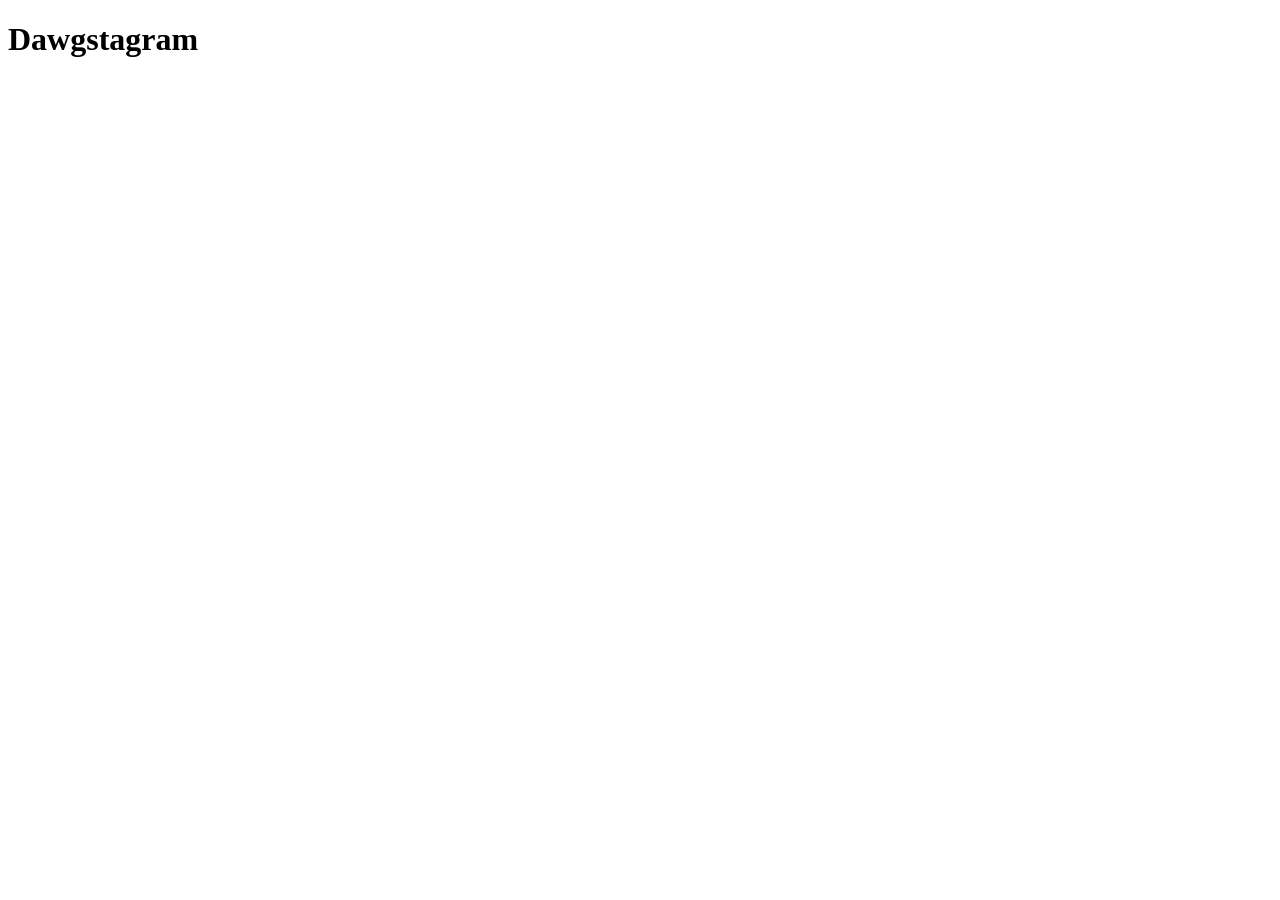
==== src/index.html @ 738abfa6 "Initial commit" ====
<!DOCTYPE html>
<html lang="en">
<head>
    <meta charset="UTF-8">
    <meta name="viewport" content="width=device-width, initial-scale=1.0">
    <title>Dawgstagram</title>
    <link rel="icon" href="https://fav.mhciael.com/🐶">
</head>
<body>
    <h1>Dawgstagram</h1>
</body>
</html>
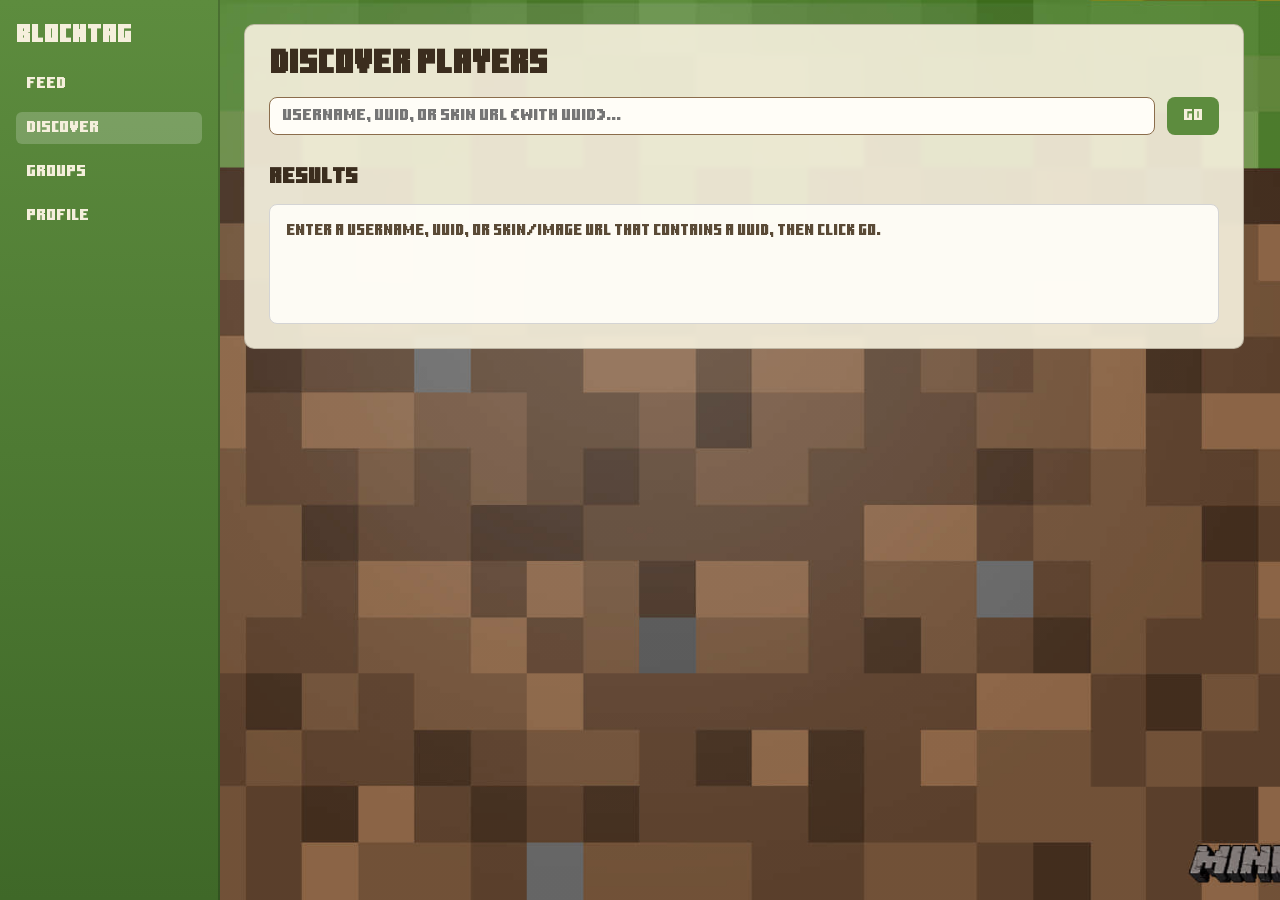
==== commit 0393d95c: "added desktop discover view" ====
--- a/src/index.html
+++ b/src/index.html
@@ -1,12 +1,42 @@
 <!DOCTYPE html>
 <html lang="en">
 <head>
-    <meta charset="UTF-8">
-    <meta name="viewport" content="width=device-width, initial-scale=1.0">
-    <title>Dawgstagram</title>
-    <link rel="icon" href="https://fav.mhciael.com/🐶">
+  <meta charset="UTF-8">
+  <meta name="viewport" content="width=device-width, initial-scale=1.0">
+  <title>BlockTag Discover</title>
+  <link rel="stylesheet" href="css/styles.css">
 </head>
 <body>
-    <h1>Dawgstagram</h1>
+  <div class="app-layout">
+    <aside class="sidebar">
+      <h2 class="logo">BlockTag</h2>
+      <nav class="nav-links" aria-label="Primary">
+        <a class="nav-link" href="#">Feed</a>
+        <a class="nav-link active" href="#">Discover</a>
+        <a class="nav-link" href="#">Groups</a>
+        <a class="nav-link" href="#">Profile</a>
+      </nav>
+    </aside>
+
+    <main class="main-content">
+      <section class="discover-card">
+        <h1>Discover Players</h1>
+        <form id="search-form" class="search-row">
+          <input
+            id="username-input"
+            class="search-input"
+            type="text"
+            placeholder="Username, UUID, or skin URL (with UUID)..."
+            autocomplete="off"
+            required
+          >
+          <button class="search-btn" type="submit">Go</button>
+        </form>
+        <h2 class="results-heading">Results</h2>
+        <div id="search-results" class="results-grid" role="region" aria-live="polite"></div>
+      </section>
+    </main>
+  </div>
+  <script src="js/discover.js"></script>
 </body>
 </html>
--- a/src/css/styles.css
+++ b/src/css/styles.css
@@ -0,0 +1,300 @@
+@font-face {
+    font-family: "Minecraft";
+    src: url("../minecraft-4-cdnfonts/Minecraft_font.ttf") format("truetype");
+    font-display: swap;
+}
+
+:root {
+    --nav-green: #5d8c3e;
+    --nav-green-dark: #3f6828;
+    --sand: #f5efdc;
+    --oak: #3b2d1e;
+    --sky: #6cb4e8;
+    --card-bg: rgba(245, 239, 220, 0.92);
+}
+
+* {
+    box-sizing: border-box;
+}
+
+body {
+    margin: 0;
+    min-height: 100vh;
+    font-family: "Minecraft", Arial, sans-serif;
+    background-image: linear-gradient(rgba(0, 0, 0, 0.25), rgba(0, 0, 0, 0.25)),
+        url("../images/grass_block_background.jpg");
+    background-size: cover;
+    background-position: center;
+    color: var(--oak);
+}
+
+.app-layout {
+    min-height: 100vh;
+    display: grid;
+    grid-template-columns: 220px 1fr;
+}
+
+.sidebar {
+    background: linear-gradient(180deg, var(--nav-green), var(--nav-green-dark));
+    color: var(--sand);
+    padding: 24px 16px;
+    display: flex;
+    flex-direction: column;
+    gap: 20px;
+    border-right: 2px solid rgba(0, 0, 0, 0.2);
+}
+
+.logo {
+    font-size: 1.5rem;
+    letter-spacing: 1px;
+    margin: 0;
+}
+
+.nav-links {
+    display: flex;
+    flex-direction: column;
+    gap: 12px;
+}
+
+.nav-link {
+    color: var(--sand);
+    text-decoration: none;
+    padding: 8px 10px;
+    border-radius: 6px;
+}
+
+.nav-link.active,
+.nav-link:hover {
+    background-color: rgba(255, 255, 255, 0.2);
+}
+
+.main-content {
+    padding: 24px;
+    display: flex;
+    align-items: flex-start;
+}
+
+.discover-card {
+    width: min(1000px, 100%);
+    background: var(--card-bg);
+    border: 1px solid rgba(59, 45, 30, 0.25);
+    border-radius: 10px;
+    padding: 24px;
+    backdrop-filter: blur(2px);
+}
+
+.discover-card h1 {
+    margin-top: 0;
+    margin-bottom: 16px;
+    font-size: 2rem;
+}
+
+.search-row {
+    display: flex;
+    gap: 12px;
+    margin-bottom: 12px;
+    flex-wrap: wrap;
+}
+
+.search-input {
+    flex: 1;
+    min-width: 260px;
+    padding: 10px 12px;
+    font: inherit;
+    border: 1px solid #8b6d4c;
+    border-radius: 8px;
+    background: #fffdf7;
+    color: var(--oak);
+}
+
+.search-btn {
+    padding: 10px 16px;
+    font: inherit;
+    border: none;
+    border-radius: 8px;
+    background-color: var(--nav-green);
+    color: var(--sand);
+    cursor: pointer;
+}
+
+.search-btn:hover {
+    background-color: var(--nav-green-dark);
+}
+
+.hint {
+    margin: 0 0 16px;
+    color: #5a4a36;
+    font-size: 0.95rem;
+}
+
+.results-heading {
+    font-family: "Minecraft", Arial, sans-serif;
+    margin: 32px 0 16px;
+    font-size: 1.35rem;
+    color: var(--oak);
+}
+
+.results-grid {
+    font-family: "Minecraft", Arial, sans-serif;
+    display: grid;
+    grid-template-columns: repeat(3, 1fr);
+    gap: 16px;
+    min-height: 120px;
+}
+
+.results-grid:empty {
+    min-height: 0;
+}
+
+.results-message {
+    font-family: "Minecraft", Arial, sans-serif;
+    grid-column: 1 / -1;
+    margin: 0;
+    padding: 16px;
+    background: rgba(255, 253, 247, 0.95);
+    border: 1px solid #d4d4d4;
+    border-radius: 8px;
+    color: var(--oak);
+    font-size: 0.95rem;
+    line-height: 1.5;
+}
+
+.results-message--error {
+    background: #f8d7da;
+    border-color: #8b2d37;
+    color: #5c1f26;
+}
+
+.results-message--loading {
+    color: #5a4a36;
+}
+
+.results-message--muted {
+    color: #5a4a36;
+}
+
+.player-card {
+    font-family: "Minecraft", Arial, sans-serif;
+    background: #fff;
+    border: 1px solid #d4d4d4;
+    border-radius: 8px;
+    padding: 16px;
+    display: flex;
+    flex-direction: column;
+    gap: 12px;
+}
+
+.player-card__skin-wrap {
+    width: 80px;
+    height: 80px;
+    border-radius: 8px;
+    overflow: hidden;
+    background: #e8e8e8;
+    flex-shrink: 0;
+}
+
+.player-card__skin {
+    width: 100%;
+    height: 100%;
+    object-fit: cover;
+    image-rendering: pixelated;
+    display: block;
+}
+
+.player-card__skin-placeholder {
+    width: 100%;
+    height: 100%;
+    display: flex;
+    align-items: center;
+    justify-content: center;
+    background: #3d3d3d;
+    color: #e8e8e8;
+    font-size: 2rem;
+}
+
+.player-card__name {
+    margin: 0;
+    font-size: 1rem;
+    font-weight: bold;
+    color: var(--oak);
+}
+
+.player-card__tag {
+    display: inline-block;
+    align-self: flex-start;
+    padding: 4px 10px;
+    border-radius: 999px;
+    font-size: 0.65rem;
+    background: #e8e8e8;
+    color: #3d3d3d;
+}
+
+.player-card__desc {
+    margin: 0;
+    font-size: 0.75rem;
+    color: #7a7a7a;
+    line-height: 1.4;
+    overflow: hidden;
+    display: -webkit-box;
+    -webkit-box-orient: vertical;
+    -webkit-line-clamp: 2;
+    line-clamp: 2;
+}
+
+.player-card__actions {
+    display: flex;
+    flex-wrap: wrap;
+    gap: 10px;
+    margin-top: auto;
+}
+
+.btn-primary {
+    font-family: "Minecraft", Arial, sans-serif;
+    padding: 8px 14px;
+    font-size: 0.75rem;
+    border: none;
+    border-radius: 6px;
+    background-color: var(--nav-green);
+    color: var(--sand);
+    cursor: pointer;
+}
+
+.btn-primary:hover {
+    background-color: var(--nav-green-dark);
+}
+
+.btn-secondary {
+    font-family: "Minecraft", Arial, sans-serif;
+    padding: 8px 14px;
+    font-size: 0.75rem;
+    border: 2px solid var(--sky);
+    border-radius: 6px;
+    background: transparent;
+    color: #1a6a9e;
+    cursor: pointer;
+}
+
+.btn-secondary:hover {
+    background: rgba(108, 180, 232, 0.2);
+}
+
+@media (max-width: 768px) {
+    .app-layout {
+        grid-template-columns: 1fr;
+    }
+
+    .sidebar {
+        flex-direction: row;
+        align-items: center;
+        justify-content: space-between;
+    }
+
+    .nav-links {
+        flex-direction: row;
+        flex-wrap: wrap;
+    }
+
+    .results-grid {
+        grid-template-columns: 1fr;
+    }
+}
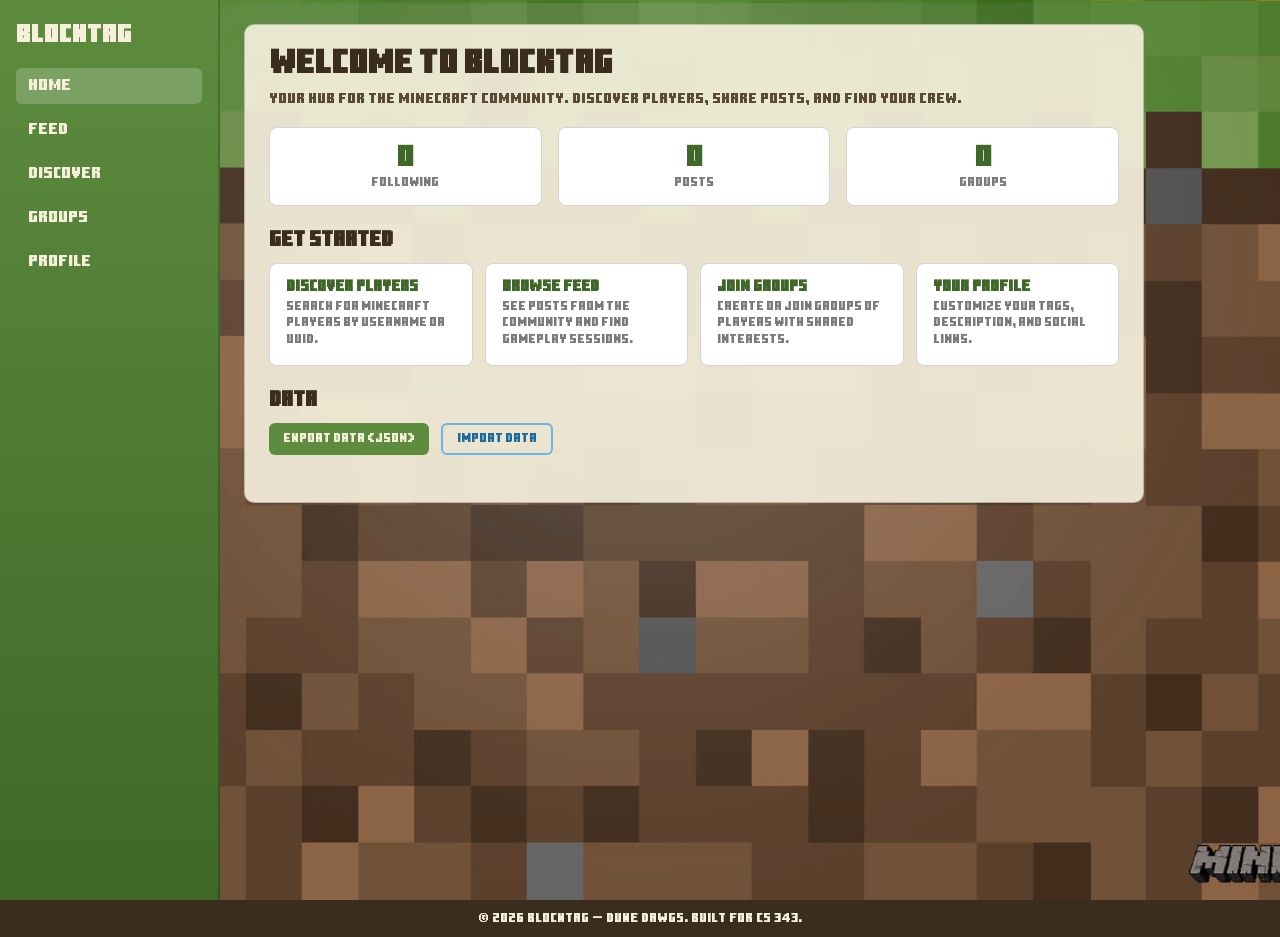
==== commit 0f547621: "Add all core pages and localStorage persistence for full MVP Built Home, Feed, Discover, Groups, and" ====
--- a/src/index.html
+++ b/src/index.html
@@ -3,40 +3,87 @@
 <head>
   <meta charset="UTF-8">
   <meta name="viewport" content="width=device-width, initial-scale=1.0">
-  <title>BlockTag Discover</title>
+  <title>BlockTag — Home</title>
   <link rel="stylesheet" href="css/styles.css">
 </head>
 <body>
+  <a href="#main-content" class="skip-link">Skip to main content</a>
   <div class="app-layout">
     <aside class="sidebar">
-      <h2 class="logo">BlockTag</h2>
-      <nav class="nav-links" aria-label="Primary">
-        <a class="nav-link" href="#">Feed</a>
-        <a class="nav-link active" href="#">Discover</a>
-        <a class="nav-link" href="#">Groups</a>
-        <a class="nav-link" href="#">Profile</a>
+      <span class="logo" aria-hidden="true">BlockTag</span>
+      <nav class="nav-links" aria-label="Primary navigation">
+        <a class="nav-link active" href="index.html">Home</a>
+        <a class="nav-link" href="feed.html">Feed</a>
+        <a class="nav-link" href="discover.html">Discover</a>
+        <a class="nav-link" href="groups.html">Groups</a>
+        <a class="nav-link" href="profile.html">Profile</a>
       </nav>
     </aside>
 
-    <main class="main-content">
-      <section class="discover-card">
-        <h1>Discover Players</h1>
-        <form id="search-form" class="search-row">
-          <input
-            id="username-input"
-            class="search-input"
-            type="text"
-            placeholder="Username, UUID, or skin URL (with UUID)..."
-            autocomplete="off"
-            required
-          >
-          <button class="search-btn" type="submit">Go</button>
-        </form>
-        <h2 class="results-heading">Results</h2>
-        <div id="search-results" class="results-grid" role="region" aria-live="polite"></div>
+    <main id="main-content" class="main-content">
+      <section class="page-card">
+        <header>
+          <h1>Welcome to BlockTag</h1>
+          <p class="subtitle">Your hub for the Minecraft community. Discover players, share posts, and find your crew.</p>
+        </header>
+
+        <section class="stats-row" aria-label="Your stats">
+          <div class="stat-box">
+            <span id="stat-following" class="stat-number">0</span>
+            <span class="stat-label">Following</span>
+          </div>
+          <div class="stat-box">
+            <span id="stat-posts" class="stat-number">0</span>
+            <span class="stat-label">Posts</span>
+          </div>
+          <div class="stat-box">
+            <span id="stat-groups" class="stat-number">0</span>
+            <span class="stat-label">Groups</span>
+          </div>
+        </section>
+
+        <section aria-label="Quick actions">
+          <h2>Get Started</h2>
+          <div class="action-grid">
+            <a href="discover.html" class="action-card">
+              <h3>Discover Players</h3>
+              <p>Search for Minecraft players by username or UUID.</p>
+            </a>
+            <a href="feed.html" class="action-card">
+              <h3>Browse Feed</h3>
+              <p>See posts from the community and find gameplay sessions.</p>
+            </a>
+            <a href="groups.html" class="action-card">
+              <h3>Join Groups</h3>
+              <p>Create or join groups of players with shared interests.</p>
+            </a>
+            <a href="profile.html" class="action-card">
+              <h3>Your Profile</h3>
+              <p>Customize your tags, description, and social links.</p>
+            </a>
+          </div>
+        </section>
+
+        <section aria-label="Data management">
+          <h2>Data</h2>
+          <div class="btn-row">
+            <button id="export-btn" class="btn-primary" type="button">Export Data (JSON)</button>
+            <label class="btn-secondary btn-file-label" tabindex="0" role="button">
+              Import Data
+              <input id="import-input" type="file" accept=".json" class="visually-hidden">
+            </label>
+          </div>
+          <p id="data-msg" class="form-msg" role="status"></p>
+        </section>
       </section>
     </main>
   </div>
-  <script src="js/discover.js"></script>
+
+  <footer class="app-footer">
+    <p>&copy; 2026 BlockTag &mdash; Duke Dawgs. Built for CS 343.</p>
+  </footer>
+
+  <script src="js/storage.js"></script>
+  <script src="js/home.js"></script>
 </body>
-</html>+</html>
--- a/src/css/styles.css
+++ b/src/css/styles.css
@@ -11,6 +11,8 @@
     --oak: #3b2d1e;
     --sky: #6cb4e8;
     --card-bg: rgba(245, 239, 220, 0.92);
+    --danger: #a83232;
+    --danger-hover: #872626;
 }
 
 * {
@@ -25,9 +27,39 @@
         url("../images/grass_block_background.jpg");
     background-size: cover;
     background-position: center;
+    background-attachment: fixed;
     color: var(--oak);
 }
 
+/* ---- Skip link (a11y) ---- */
+.skip-link {
+    position: absolute;
+    top: -100%;
+    left: 8px;
+    z-index: 1000;
+    padding: 8px 16px;
+    background: var(--oak);
+    color: var(--sand);
+    border-radius: 0 0 6px 6px;
+    text-decoration: none;
+    font-size: 0.85rem;
+}
+
+.skip-link:focus {
+    top: 0;
+}
+
+.visually-hidden {
+    position: absolute;
+    width: 1px;
+    height: 1px;
+    overflow: hidden;
+    clip: rect(0, 0, 0, 0);
+    white-space: nowrap;
+    border: 0;
+}
+
+/* ---- Layout ---- */
 .app-layout {
     min-height: 100vh;
     display: grid;
@@ -47,20 +79,21 @@
 .logo {
     font-size: 1.5rem;
     letter-spacing: 1px;
-    margin: 0;
+    font-weight: bold;
 }
 
 .nav-links {
     display: flex;
     flex-direction: column;
-    gap: 12px;
+    gap: 8px;
 }
 
 .nav-link {
     color: var(--sand);
     text-decoration: none;
-    padding: 8px 10px;
+    padding: 10px 12px;
     border-radius: 6px;
+    transition: background-color 0.15s;
 }
 
 .nav-link.active,
@@ -68,14 +101,34 @@
     background-color: rgba(255, 255, 255, 0.2);
 }
 
+.nav-link:focus-visible {
+    outline: 2px solid var(--sand);
+    outline-offset: 2px;
+}
+
+/* ---- Footer ---- */
+.app-footer {
+    background: var(--oak);
+    color: var(--sand);
+    text-align: center;
+    padding: 12px 16px;
+    font-size: 0.8rem;
+}
+
+.app-footer p {
+    margin: 0;
+}
+
+/* ---- Main content ---- */
 .main-content {
     padding: 24px;
     display: flex;
     align-items: flex-start;
 }
 
-.discover-card {
-    width: min(1000px, 100%);
+/* ---- Shared page card ---- */
+.page-card {
+    width: min(900px, 100%);
     background: var(--card-bg);
     border: 1px solid rgba(59, 45, 30, 0.25);
     border-radius: 10px;
@@ -83,12 +136,191 @@
     backdrop-filter: blur(2px);
 }
 
-.discover-card h1 {
-    margin-top: 0;
+.page-card header {
     margin-bottom: 16px;
+}
+
+.page-card h1 {
+    margin: 0 0 8px;
     font-size: 2rem;
 }
 
+.page-card h2 {
+    margin: 24px 0 12px;
+    font-size: 1.3rem;
+}
+
+.subtitle {
+    margin: 0;
+    font-size: 0.9rem;
+    color: #5a4a36;
+    line-height: 1.5;
+}
+
+/* ---- Home stats ---- */
+.stats-row {
+    display: flex;
+    gap: 16px;
+    flex-wrap: wrap;
+    margin: 16px 0;
+}
+
+.stat-box {
+    flex: 1;
+    min-width: 100px;
+    background: #fff;
+    border: 1px solid #d4d4d4;
+    border-radius: 8px;
+    padding: 16px;
+    text-align: center;
+    display: flex;
+    flex-direction: column;
+    gap: 4px;
+}
+
+.stat-number {
+    font-size: 1.8rem;
+    font-weight: bold;
+    color: var(--nav-green-dark);
+}
+
+.stat-label {
+    font-size: 0.75rem;
+    color: #7a7a7a;
+}
+
+/* ---- Action grid (home) ---- */
+.action-grid {
+    display: grid;
+    grid-template-columns: repeat(auto-fill, minmax(200px, 1fr));
+    gap: 12px;
+}
+
+.action-card {
+    display: block;
+    background: #fff;
+    border: 1px solid #d4d4d4;
+    border-radius: 8px;
+    padding: 16px;
+    text-decoration: none;
+    color: var(--oak);
+    transition: box-shadow 0.15s, border-color 0.15s;
+}
+
+.action-card:hover,
+.action-card:focus-visible {
+    border-color: var(--nav-green);
+    box-shadow: 0 2px 8px rgba(93, 140, 62, 0.25);
+}
+
+.action-card h3 {
+    margin: 0 0 4px;
+    font-size: 0.95rem;
+    color: var(--nav-green-dark);
+}
+
+.action-card p {
+    margin: 0;
+    font-size: 0.75rem;
+    color: #7a7a7a;
+    line-height: 1.4;
+}
+
+/* ---- Forms ---- */
+.form-stack {
+    display: flex;
+    flex-direction: column;
+    gap: 8px;
+}
+
+.form-stack label {
+    font-size: 0.85rem;
+    font-weight: bold;
+    margin-top: 4px;
+}
+
+.form-input {
+    font-family: "Minecraft", Arial, sans-serif;
+    padding: 10px 12px;
+    font-size: 0.85rem;
+    border: 1px solid #8b6d4c;
+    border-radius: 8px;
+    background: #fffdf7;
+    color: var(--oak);
+    width: 100%;
+}
+
+.form-input:focus {
+    outline: 2px solid var(--nav-green);
+    outline-offset: 1px;
+}
+
+.form-select {
+    width: auto;
+    min-width: 160px;
+}
+
+.form-msg {
+    font-size: 0.8rem;
+    color: var(--nav-green-dark);
+    min-height: 1.2em;
+    margin: 4px 0;
+}
+
+.tag-fieldset {
+    border: 1px solid #8b6d4c;
+    border-radius: 8px;
+    padding: 10px 14px;
+    margin: 0;
+}
+
+.tag-fieldset legend {
+    font-size: 0.85rem;
+    font-weight: bold;
+    padding: 0 6px;
+}
+
+.tag-checks {
+    display: flex;
+    flex-wrap: wrap;
+    gap: 8px 16px;
+}
+
+.tag-checks label {
+    font-weight: normal;
+    font-size: 0.8rem;
+    display: flex;
+    align-items: center;
+    gap: 4px;
+    cursor: pointer;
+}
+
+.sort-row {
+    display: flex;
+    align-items: center;
+    gap: 8px;
+    margin-bottom: 12px;
+    font-size: 0.85rem;
+}
+
+.btn-row {
+    display: flex;
+    gap: 12px;
+    flex-wrap: wrap;
+}
+
+.btn-file-label {
+    cursor: pointer;
+    display: inline-flex;
+    align-items: center;
+}
+
+.btn-file-label:focus-within {
+    outline: 2px solid var(--nav-green);
+    outline-offset: 2px;
+}
+
+/* ---- Search (discover) ---- */
 .search-row {
     display: flex;
     gap: 12px;
@@ -98,13 +330,18 @@
 
 .search-input {
     flex: 1;
-    min-width: 260px;
+    min-width: 200px;
     padding: 10px 12px;
     font: inherit;
     border: 1px solid #8b6d4c;
     border-radius: 8px;
     background: #fffdf7;
     color: var(--oak);
+}
+
+.search-input:focus {
+    outline: 2px solid var(--nav-green);
+    outline-offset: 1px;
 }
 
 .search-btn {
@@ -115,39 +352,32 @@
     background-color: var(--nav-green);
     color: var(--sand);
     cursor: pointer;
+    transition: background-color 0.15s;
 }
 
 .search-btn:hover {
     background-color: var(--nav-green-dark);
 }
 
-.hint {
-    margin: 0 0 16px;
-    color: #5a4a36;
-    font-size: 0.95rem;
-}
-
 .results-heading {
-    font-family: "Minecraft", Arial, sans-serif;
-    margin: 32px 0 16px;
-    font-size: 1.35rem;
+    margin: 24px 0 12px;
+    font-size: 1.3rem;
     color: var(--oak);
 }
 
 .results-grid {
-    font-family: "Minecraft", Arial, sans-serif;
     display: grid;
-    grid-template-columns: repeat(3, 1fr);
+    grid-template-columns: repeat(auto-fill, minmax(220px, 1fr));
     gap: 16px;
-    min-height: 120px;
+    min-height: 60px;
 }
 
 .results-grid:empty {
     min-height: 0;
 }
 
+/* ---- Messages ---- */
 .results-message {
-    font-family: "Minecraft", Arial, sans-serif;
     grid-column: 1 / -1;
     margin: 0;
     padding: 16px;
@@ -155,7 +385,7 @@
     border: 1px solid #d4d4d4;
     border-radius: 8px;
     color: var(--oak);
-    font-size: 0.95rem;
+    font-size: 0.85rem;
     line-height: 1.5;
 }
 
@@ -173,15 +403,15 @@
     color: #5a4a36;
 }
 
+/* ---- Player cards (discover) ---- */
 .player-card {
-    font-family: "Minecraft", Arial, sans-serif;
     background: #fff;
     border: 1px solid #d4d4d4;
     border-radius: 8px;
     padding: 16px;
     display: flex;
     flex-direction: column;
-    gap: 12px;
+    gap: 10px;
 }
 
 .player-card__skin-wrap {
@@ -216,13 +446,11 @@
     margin: 0;
     font-size: 1rem;
     font-weight: bold;
-    color: var(--oak);
 }
 
 .player-card__tag {
     display: inline-block;
-    align-self: flex-start;
-    padding: 4px 10px;
+    padding: 3px 10px;
     border-radius: 999px;
     font-size: 0.65rem;
     background: #e8e8e8;
@@ -248,6 +476,115 @@
     margin-top: auto;
 }
 
+/* ---- Feed posts ---- */
+.feed-post {
+    background: #fff;
+    border: 1px solid #d4d4d4;
+    border-radius: 8px;
+    padding: 16px;
+    margin-bottom: 12px;
+}
+
+.feed-post__header {
+    display: flex;
+    justify-content: space-between;
+    align-items: baseline;
+    flex-wrap: wrap;
+    gap: 8px;
+    margin-bottom: 8px;
+}
+
+.feed-post__author {
+    margin: 0;
+    font-size: 1rem;
+}
+
+.feed-post__time {
+    font-size: 0.7rem;
+    color: #7a7a7a;
+}
+
+.feed-post__desc {
+    margin: 0 0 8px;
+    font-size: 0.85rem;
+    line-height: 1.5;
+}
+
+.feed-post__tags {
+    display: flex;
+    flex-wrap: wrap;
+    gap: 6px;
+    margin-bottom: 10px;
+}
+
+.feed-post__interest {
+    margin-bottom: 8px;
+}
+
+.feed-post__names {
+    margin: 6px 0 0;
+    font-size: 0.75rem;
+    color: #5a4a36;
+}
+
+.feed-post__actions {
+    display: flex;
+    gap: 8px;
+}
+
+/* ---- Following list (profile) ---- */
+.following-card {
+    display: flex;
+    align-items: center;
+    gap: 12px;
+    padding: 10px 14px;
+    background: #fff;
+    border: 1px solid #d4d4d4;
+    border-radius: 8px;
+    margin-bottom: 8px;
+}
+
+.following-card__skin {
+    width: 40px;
+    height: 40px;
+    border-radius: 6px;
+    image-rendering: pixelated;
+    background: #e8e8e8;
+}
+
+.following-card__name {
+    flex: 1;
+    font-size: 0.9rem;
+    font-weight: bold;
+}
+
+/* ---- Group cards ---- */
+.group-card {
+    background: #fff;
+    border: 1px solid #d4d4d4;
+    border-radius: 8px;
+    padding: 16px;
+    margin-bottom: 12px;
+}
+
+.group-card__name {
+    margin: 0 0 6px;
+    font-size: 1.05rem;
+}
+
+.group-card__members {
+    margin: 0 0 10px;
+    font-size: 0.8rem;
+    color: #5a4a36;
+}
+
+.group-card__actions {
+    display: flex;
+    gap: 8px;
+    flex-wrap: wrap;
+}
+
+/* ---- Buttons ---- */
 .btn-primary {
     font-family: "Minecraft", Arial, sans-serif;
     padding: 8px 14px;
@@ -257,10 +594,16 @@
     background-color: var(--nav-green);
     color: var(--sand);
     cursor: pointer;
+    transition: background-color 0.15s;
 }
 
 .btn-primary:hover {
     background-color: var(--nav-green-dark);
+}
+
+.btn-primary:focus-visible {
+    outline: 2px solid var(--oak);
+    outline-offset: 2px;
 }
 
 .btn-secondary {
@@ -272,12 +615,43 @@
     background: transparent;
     color: #1a6a9e;
     cursor: pointer;
+    text-decoration: none;
+    display: inline-flex;
+    align-items: center;
+    transition: background-color 0.15s;
 }
 
 .btn-secondary:hover {
     background: rgba(108, 180, 232, 0.2);
 }
 
+.btn-secondary:focus-visible {
+    outline: 2px solid var(--oak);
+    outline-offset: 2px;
+}
+
+.btn-danger {
+    font-family: "Minecraft", Arial, sans-serif;
+    padding: 8px 14px;
+    font-size: 0.75rem;
+    border: none;
+    border-radius: 6px;
+    background-color: var(--danger);
+    color: #fff;
+    cursor: pointer;
+    transition: background-color 0.15s;
+}
+
+.btn-danger:hover {
+    background-color: var(--danger-hover);
+}
+
+.btn-danger:focus-visible {
+    outline: 2px solid var(--oak);
+    outline-offset: 2px;
+}
+
+/* ---- Responsive ---- */
 @media (max-width: 768px) {
     .app-layout {
         grid-template-columns: 1fr;
@@ -287,14 +661,58 @@
         flex-direction: row;
         align-items: center;
         justify-content: space-between;
+        padding: 12px 16px;
     }
 
     .nav-links {
         flex-direction: row;
         flex-wrap: wrap;
+        gap: 4px;
+    }
+
+    .nav-link {
+        padding: 6px 8px;
+        font-size: 0.8rem;
+    }
+
+    .main-content {
+        padding: 16px;
+    }
+
+    .page-card {
+        padding: 16px;
+    }
+
+    .page-card h1 {
+        font-size: 1.5rem;
     }
 
     .results-grid {
         grid-template-columns: 1fr;
     }
-}+
+    .action-grid {
+        grid-template-columns: 1fr;
+    }
+
+    .stats-row {
+        gap: 8px;
+    }
+
+    .stat-box {
+        min-width: 80px;
+        padding: 10px;
+    }
+}
+
+@media (max-width: 400px) {
+    .sidebar {
+        flex-direction: column;
+        align-items: flex-start;
+        gap: 8px;
+    }
+
+    .search-input {
+        min-width: 0;
+    }
+}
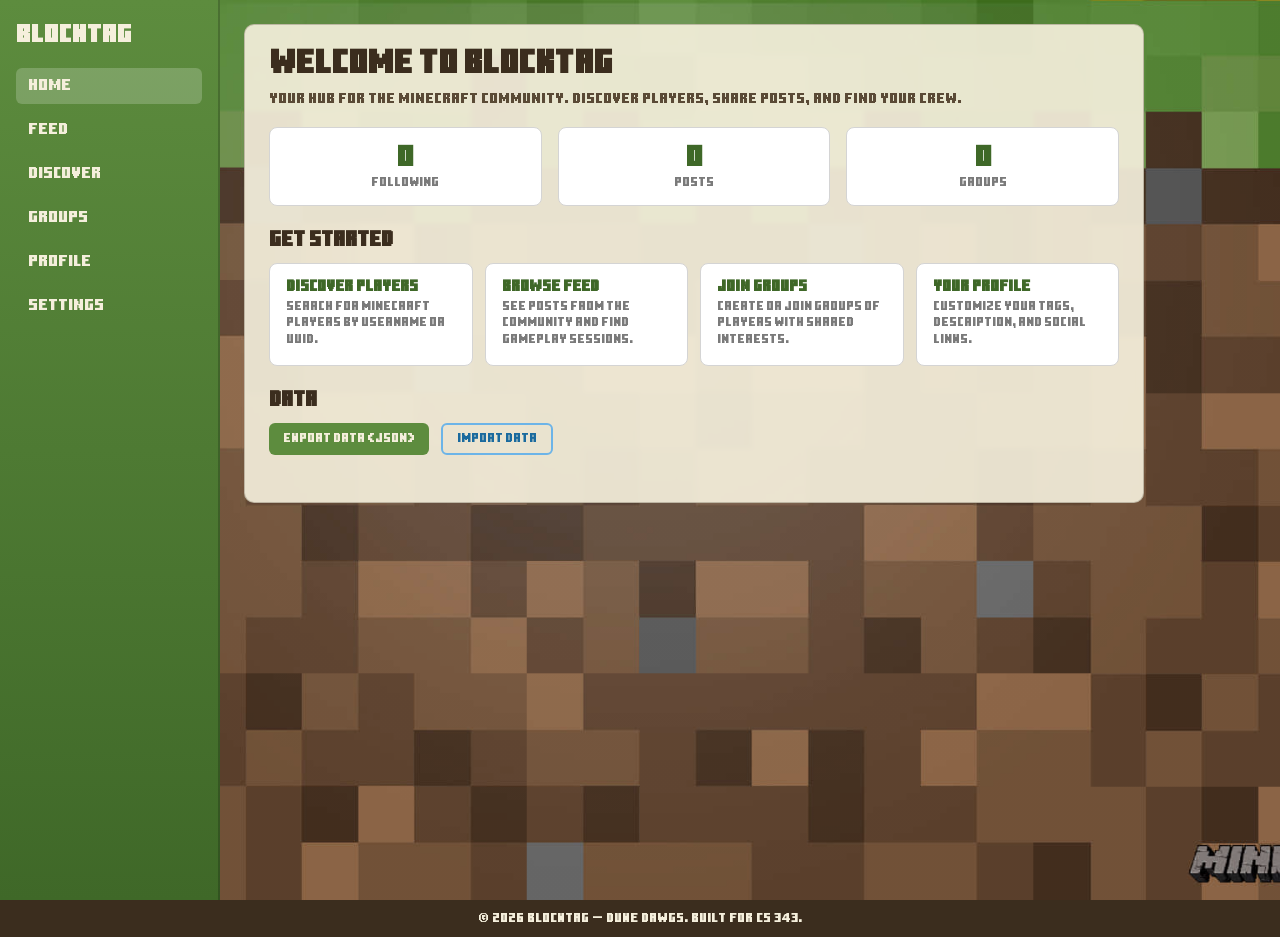
==== commit cde8f97a: "Added settings page and dark mode" ====
--- a/src/index.html
+++ b/src/index.html
@@ -4,6 +4,7 @@
   <meta charset="UTF-8">
   <meta name="viewport" content="width=device-width, initial-scale=1.0">
   <title>BlockTag — Home</title>
+  <link rel="icon" href="favicon.ico" type="image/x-icon">
   <link rel="stylesheet" href="css/styles.css">
 </head>
 <body>
@@ -17,6 +18,7 @@
         <a class="nav-link" href="discover.html">Discover</a>
         <a class="nav-link" href="groups.html">Groups</a>
         <a class="nav-link" href="profile.html">Profile</a>
+        <a class="nav-link" href="settings.html">Settings</a>
       </nav>
     </aside>
 
@@ -85,5 +87,6 @@
 
   <script src="js/storage.js"></script>
   <script src="js/home.js"></script>
+  <script src="js/applyDarkMode.js"></script>
 </body>
 </html>
--- a/src/css/styles.css
+++ b/src/css/styles.css
@@ -13,6 +13,28 @@
     --card-bg: rgba(245, 239, 220, 0.92);
     --danger: #a83232;
     --danger-hover: #872626;
+}
+
+:root.dark-mode {
+    --nav-green: #2b3f1e;
+    --nav-green-dark: #569e28;
+    --sand: #f5efdc;
+    --oak: #caa884;
+    --sky: #6cb4e8;
+    --card-bg: rgba(20, 20, 20, 0.92);
+    --danger: #a83232;
+    --danger-hover: #872626;
+
+    .stat-box {
+        background: rgb(9, 20, 31);
+    }
+    .action-card {
+        background: rgb(34, 43, 51);
+    }
+    body {
+    background-image: linear-gradient(rgba(0, 0, 0, 0.25), rgba(0, 0, 0, 0.25)),
+        url("../images/17346505-stonebrickscomparison_xl.webp");
+}
 }
 
 * {
